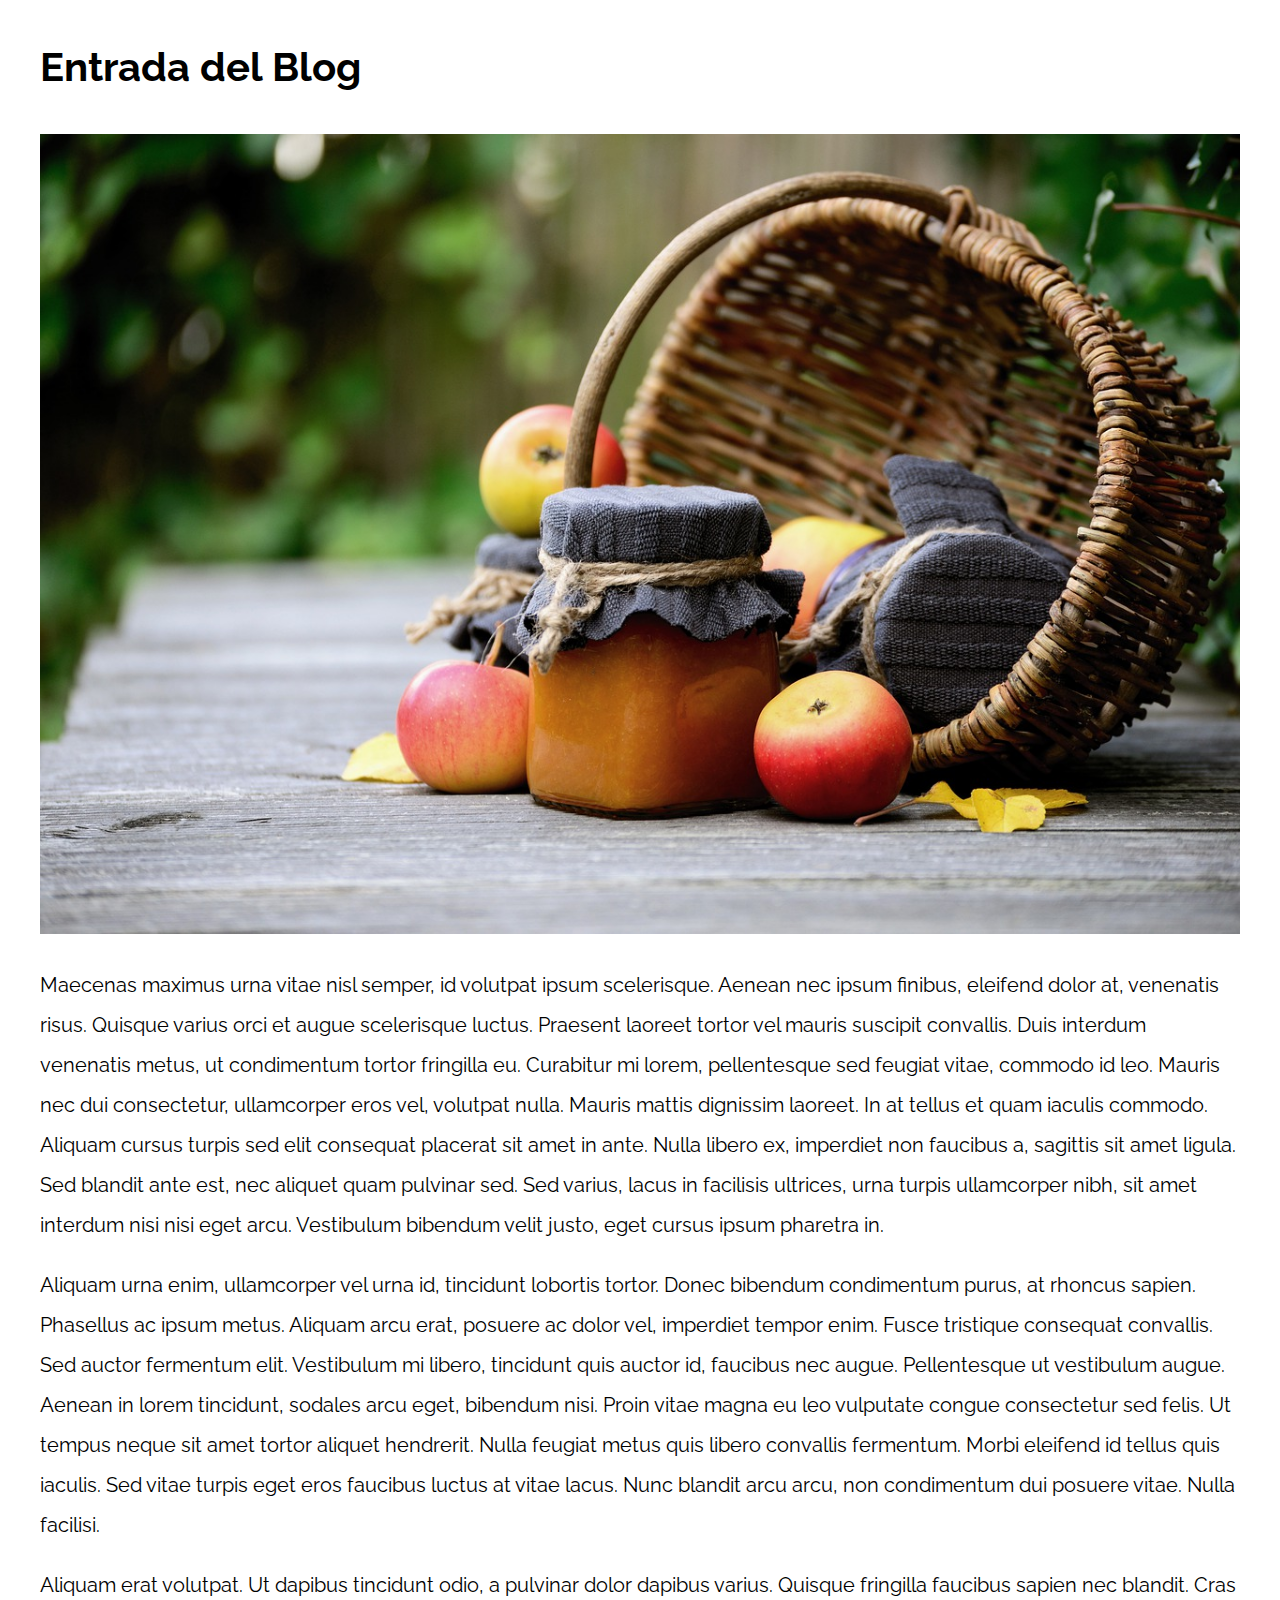
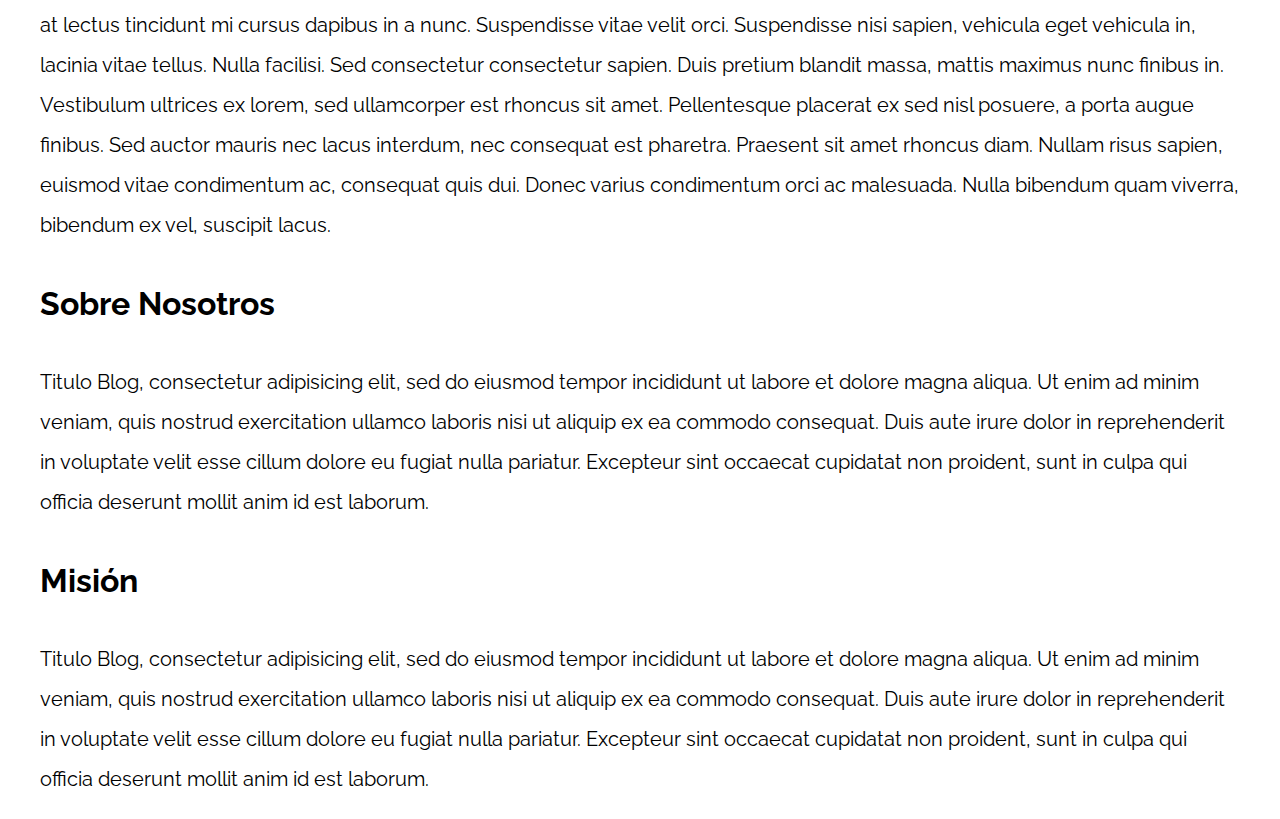
==== PatronesRWD/05-3columnas_css_grid/index.html @ 01a2479c "segundo proyecto terminado" ====
<!DOCTYPE html>
<html>

<head>
    <meta charset="utf-8">
    <title>Patrones Responsive Web Design</title>
    <link rel="stylesheet" href="https://necolas.github.io/normalize.css/8.0.1/normalize.css">
    <link href="https://fonts.googleapis.com/css?family=Raleway:400,700,900" rel="stylesheet">
    <link rel="stylesheet" href="css/styles.css">
    <meta name="viewport" content="width=device-width, initial-scale=1">
</head>

<body>

    <div class="contenedor">
        <main>
            <article>
                <h1>Entrada del Blog</h1>
                <img src="img/imagen1.jpg">

                <p>Maecenas maximus urna vitae nisl semper, id volutpat ipsum scelerisque. Aenean nec ipsum finibus, eleifend dolor at, venenatis risus. Quisque varius orci et augue scelerisque luctus. Praesent laoreet tortor vel mauris suscipit convallis.
                    Duis interdum venenatis metus, ut condimentum tortor fringilla eu. Curabitur mi lorem, pellentesque sed feugiat vitae, commodo id leo. Mauris nec dui consectetur, ullamcorper eros vel, volutpat nulla. Mauris mattis dignissim laoreet.
                    In at tellus et quam iaculis commodo. Aliquam cursus turpis sed elit consequat placerat sit amet in ante. Nulla libero ex, imperdiet non faucibus a, sagittis sit amet ligula. Sed blandit ante est, nec aliquet quam pulvinar sed. Sed
                    varius, lacus in facilisis ultrices, urna turpis ullamcorper nibh, sit amet interdum nisi nisi eget arcu. Vestibulum bibendum velit justo, eget cursus ipsum pharetra in.</p>

                <p>Aliquam urna enim, ullamcorper vel urna id, tincidunt lobortis tortor. Donec bibendum condimentum purus, at rhoncus sapien. Phasellus ac ipsum metus. Aliquam arcu erat, posuere ac dolor vel, imperdiet tempor enim. Fusce tristique consequat
                    convallis. Sed auctor fermentum elit. Vestibulum mi libero, tincidunt quis auctor id, faucibus nec augue. Pellentesque ut vestibulum augue. Aenean in lorem tincidunt, sodales arcu eget, bibendum nisi. Proin vitae magna eu leo vulputate
                    congue consectetur sed felis. Ut tempus neque sit amet tortor aliquet hendrerit. Nulla feugiat metus quis libero convallis fermentum. Morbi eleifend id tellus quis iaculis. Sed vitae turpis eget eros faucibus luctus at vitae lacus.
                    Nunc blandit arcu arcu, non condimentum dui posuere vitae. Nulla facilisi.</p>

                <p>Aliquam erat volutpat. Ut dapibus tincidunt odio, a pulvinar dolor dapibus varius. Quisque fringilla faucibus sapien nec blandit. Cras at lectus tincidunt mi cursus dapibus in a nunc. Suspendisse vitae velit orci. Suspendisse nisi sapien,
                    vehicula eget vehicula in, lacinia vitae tellus. Nulla facilisi. Sed consectetur consectetur sapien. Duis pretium blandit massa, mattis maximus nunc finibus in. Vestibulum ultrices ex lorem, sed ullamcorper est rhoncus sit amet. Pellentesque
                    placerat ex sed nisl posuere, a porta augue finibus. Sed auctor mauris nec lacus interdum, nec consequat est pharetra. Praesent sit amet rhoncus diam. Nullam risus sapien, euismod vitae condimentum ac, consequat quis dui. Donec varius
                    condimentum orci ac malesuada. Nulla bibendum quam viverra, bibendum ex vel, suscipit lacus.</p>

            </article>
        </main>

        <aside>
            <h2>Sobre Nosotros</h2>
            <p>Titulo Blog, consectetur adipisicing elit, sed do eiusmod tempor incididunt ut labore et dolore magna aliqua. Ut enim ad minim veniam, quis nostrud exercitation ullamco laboris nisi ut aliquip ex ea commodo consequat. Duis aute irure dolor
                in reprehenderit in voluptate velit esse cillum dolore eu fugiat nulla pariatur. Excepteur sint occaecat cupidatat non proident, sunt in culpa qui officia deserunt mollit anim id est laborum.</p>
        </aside>
        <aside>
            <h2>Misión</h2>
            <p>Titulo Blog, consectetur adipisicing elit, sed do eiusmod tempor incididunt ut labore et dolore magna aliqua. Ut enim ad minim veniam, quis nostrud exercitation ullamco laboris nisi ut aliquip ex ea commodo consequat. Duis aute irure dolor
                in reprehenderit in voluptate velit esse cillum dolore eu fugiat nulla pariatur. Excepteur sint occaecat cupidatat non proident, sunt in culpa qui officia deserunt mollit anim id est laborum.</p>
        </aside>
    </div>

</body>

</html>
---- PatronesRWD/05-3columnas_css_grid/css/styles.css ----
html {
    box-sizing: border-box;
    font-size: 62.5%;
}

*,
*:before,
*:after {
    box-sizing: inherit;
}

body {
    font-family: 'Raleway', sans-serif;
    font-size: 1.6rem;
    line-height: 2;
}

img {
    max-width: 100%;
}

h1 {
    font-size: 4rem;
}

h2 {
    font-size: 3.2rem;
}

.contenedor {
    max-width: 1200px;
    width: 95%;
    margin: 0 auto;
}

p {
    font-size: 2rem;
}

.entrada-blog a {
    display: inline-block;
    background-color: #2196F3;
    color: white;
    padding: 10px 20px;
    text-decoration: none;
    font-weight: bold;
    text-transform: uppercase;
}


/** CODIGO AQUI **/
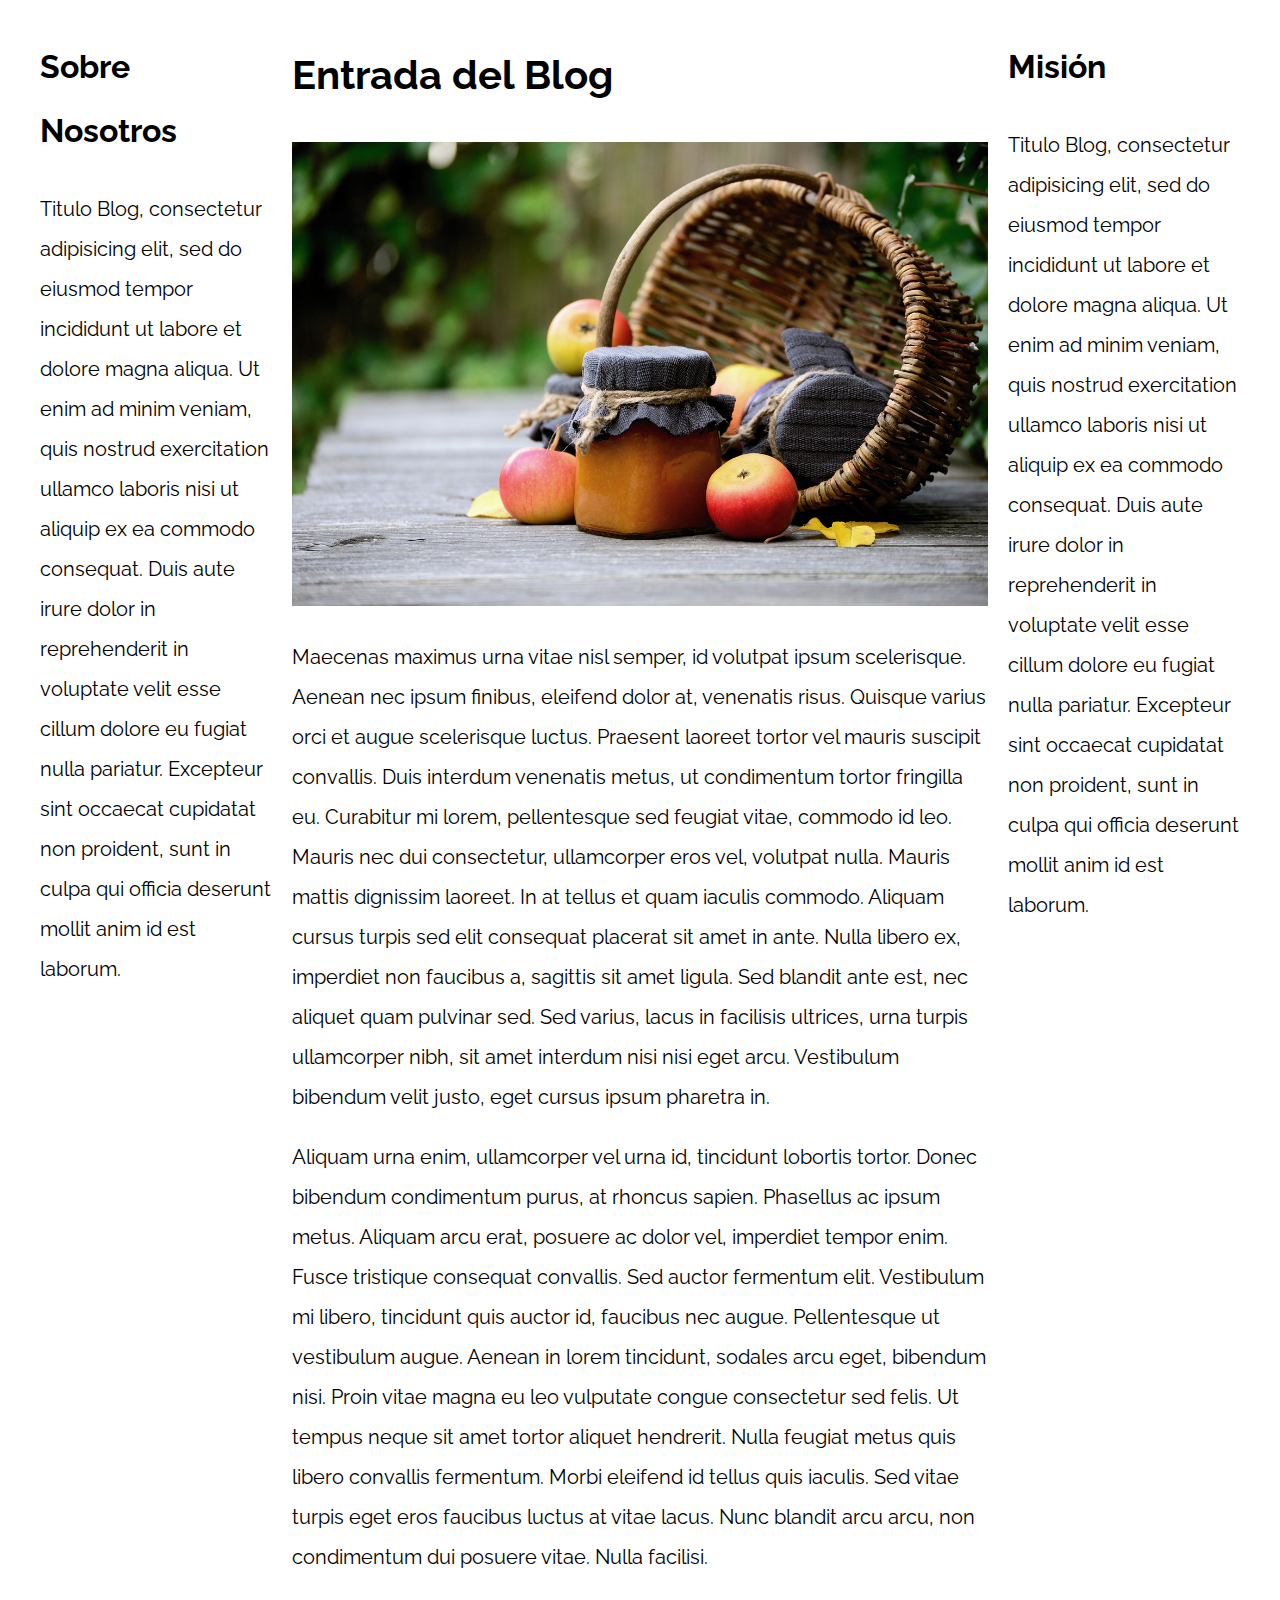
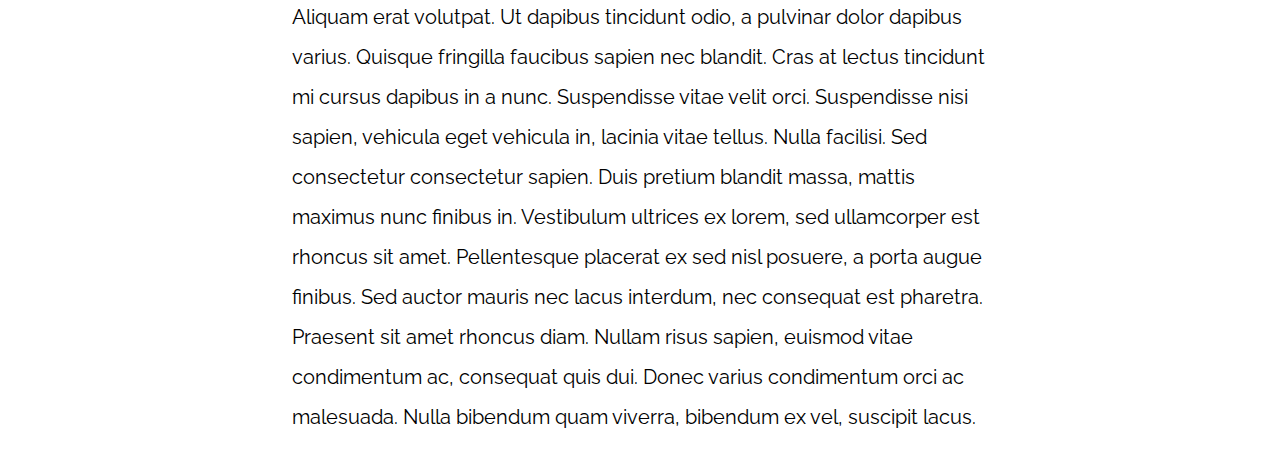
==== commit 991eed80: "Sección 8: Patrones de Diseño Responsive Web Design con CSS Grid y Flexbox" ====
--- a/PatronesRWD/05-3columnas_css_grid/index.html
+++ b/PatronesRWD/05-3columnas_css_grid/index.html
@@ -12,8 +12,8 @@
 
 <body>
 
-    <div class="contenedor">
-        <main>
+    <div class="contenedor contenedor-grid">
+        <main class="contenido-principal">
             <article>
                 <h1>Entrada del Blog</h1>
                 <img src="img/imagen1.jpg">
@@ -36,12 +36,12 @@
             </article>
         </main>
 
-        <aside>
+        <aside class="sidebar-1">
             <h2>Sobre Nosotros</h2>
             <p>Titulo Blog, consectetur adipisicing elit, sed do eiusmod tempor incididunt ut labore et dolore magna aliqua. Ut enim ad minim veniam, quis nostrud exercitation ullamco laboris nisi ut aliquip ex ea commodo consequat. Duis aute irure dolor
                 in reprehenderit in voluptate velit esse cillum dolore eu fugiat nulla pariatur. Excepteur sint occaecat cupidatat non proident, sunt in culpa qui officia deserunt mollit anim id est laborum.</p>
         </aside>
-        <aside>
+        <aside class="sidebar-2">
             <h2>Misión</h2>
             <p>Titulo Blog, consectetur adipisicing elit, sed do eiusmod tempor incididunt ut labore et dolore magna aliqua. Ut enim ad minim veniam, quis nostrud exercitation ullamco laboris nisi ut aliquip ex ea commodo consequat. Duis aute irure dolor
                 in reprehenderit in voluptate velit esse cillum dolore eu fugiat nulla pariatur. Excepteur sint occaecat cupidatat non proident, sunt in culpa qui officia deserunt mollit anim id est laborum.</p>
--- a/PatronesRWD/05-3columnas_css_grid/css/styles.css
+++ b/PatronesRWD/05-3columnas_css_grid/css/styles.css
@@ -48,4 +48,24 @@
 }
 
 
-/** CODIGO AQUI **/+/** CODIGO AQUI **/
+
+@media only screen and (min-width: 768px) {
+    .contenedor-grid {
+        display: grid;
+        /* grid-template-areas: "sidebar-1 contenido-principal sidebar-2"; */
+        grid-template-columns: 1fr 3fr 1fr;
+        grid-auto-flow: column;
+        column-gap: 2rem;
+    }
+
+    .contenido-principal {
+        grid-column: 2 / 3;
+        /* grid-area: contenido-principal; */
+    }
+
+    .sidebar-1 {
+        grid-column: 1 / 2;
+        /* grid-area: sidebar-1; */
+    }
+}